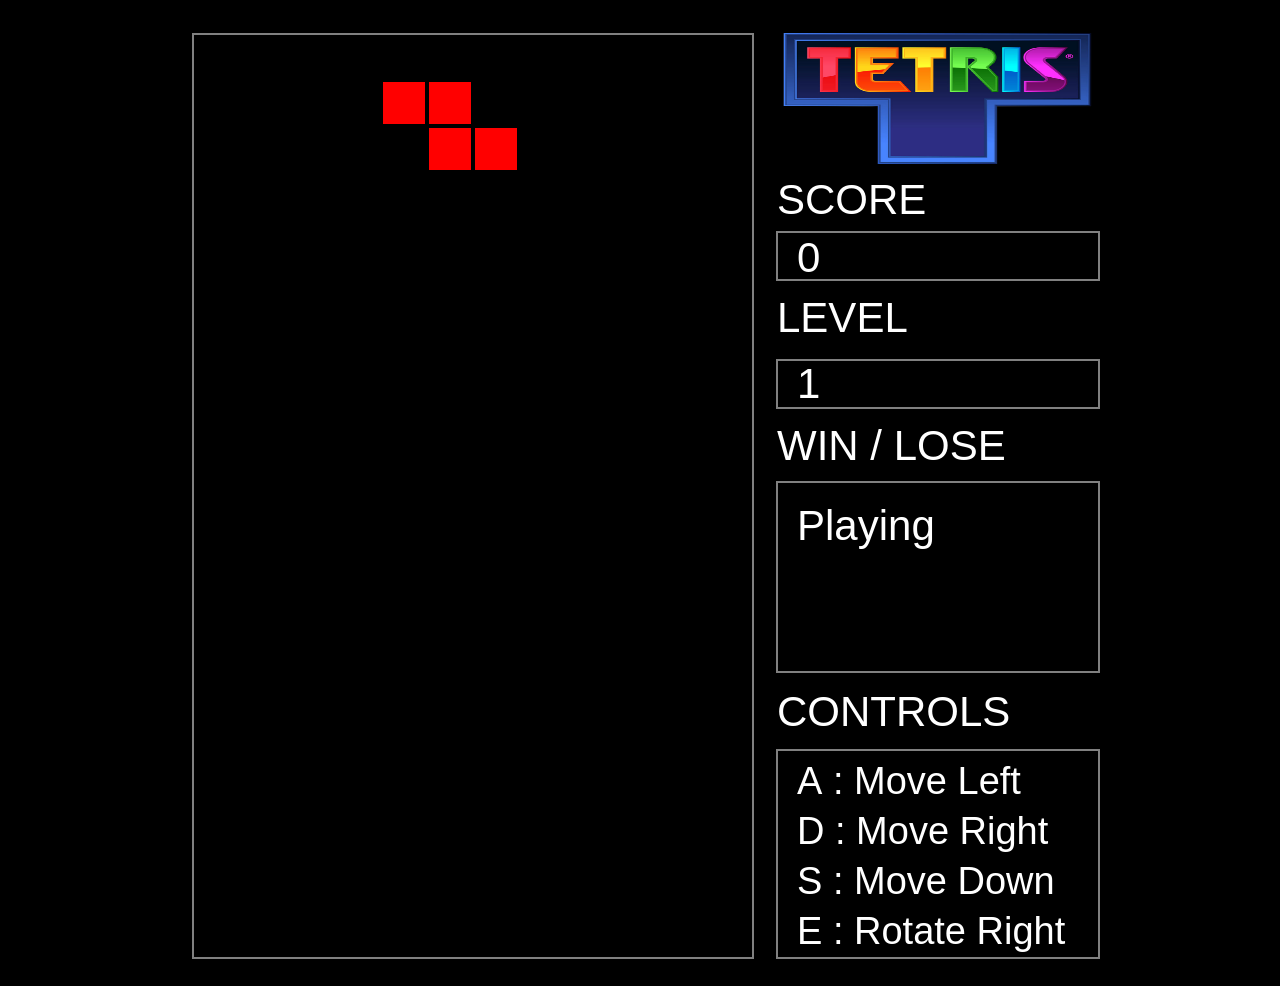
==== index.html @ 312f8224 "Rename to Index.html" ====
<!DOCTYPE html>
<html lang="en">
    <head>
        <meta charset="utf-8">
        <meta name="viewport" content="width = device-width, initial-scale = 1">
        <title>Tetris (Advanced)</title>
        <link rel="stylesheet" type="text/css" href="styles.css">
        <script src="TetrisBasics.js"></script>
    </head>
    <body>
        <canvas id='my-canvas'></canvas>
    </body>

</html>
---- styles.css ----
body {
    text-align: center;
    background: black;
}

#my-canvas {
    background: #fff;
    margin-left: 10px;
    margin-top: 10px;
}
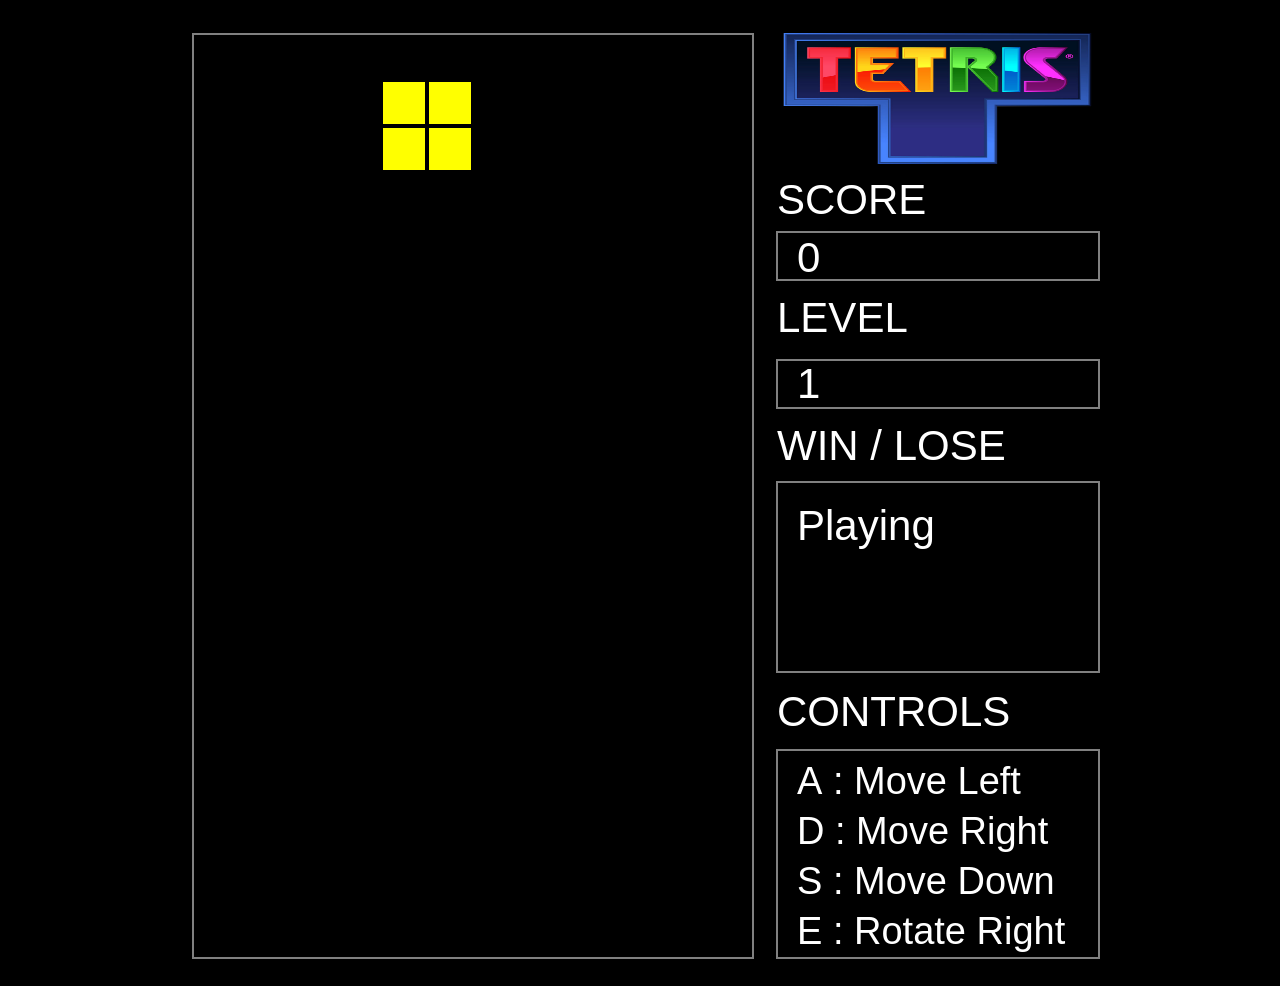
==== commit 42b3fd13: "Update index.html" ====
--- a/index.html
+++ b/index.html
@@ -3,7 +3,7 @@
     <head>
         <meta charset="utf-8">
         <meta name="viewport" content="width = device-width, initial-scale = 1">
-        <title>Tetris (Advanced)</title>
+        <title>Tetris</title>
         <link rel="stylesheet" type="text/css" href="styles.css">
         <script src="TetrisBasics.js"></script>
     </head>
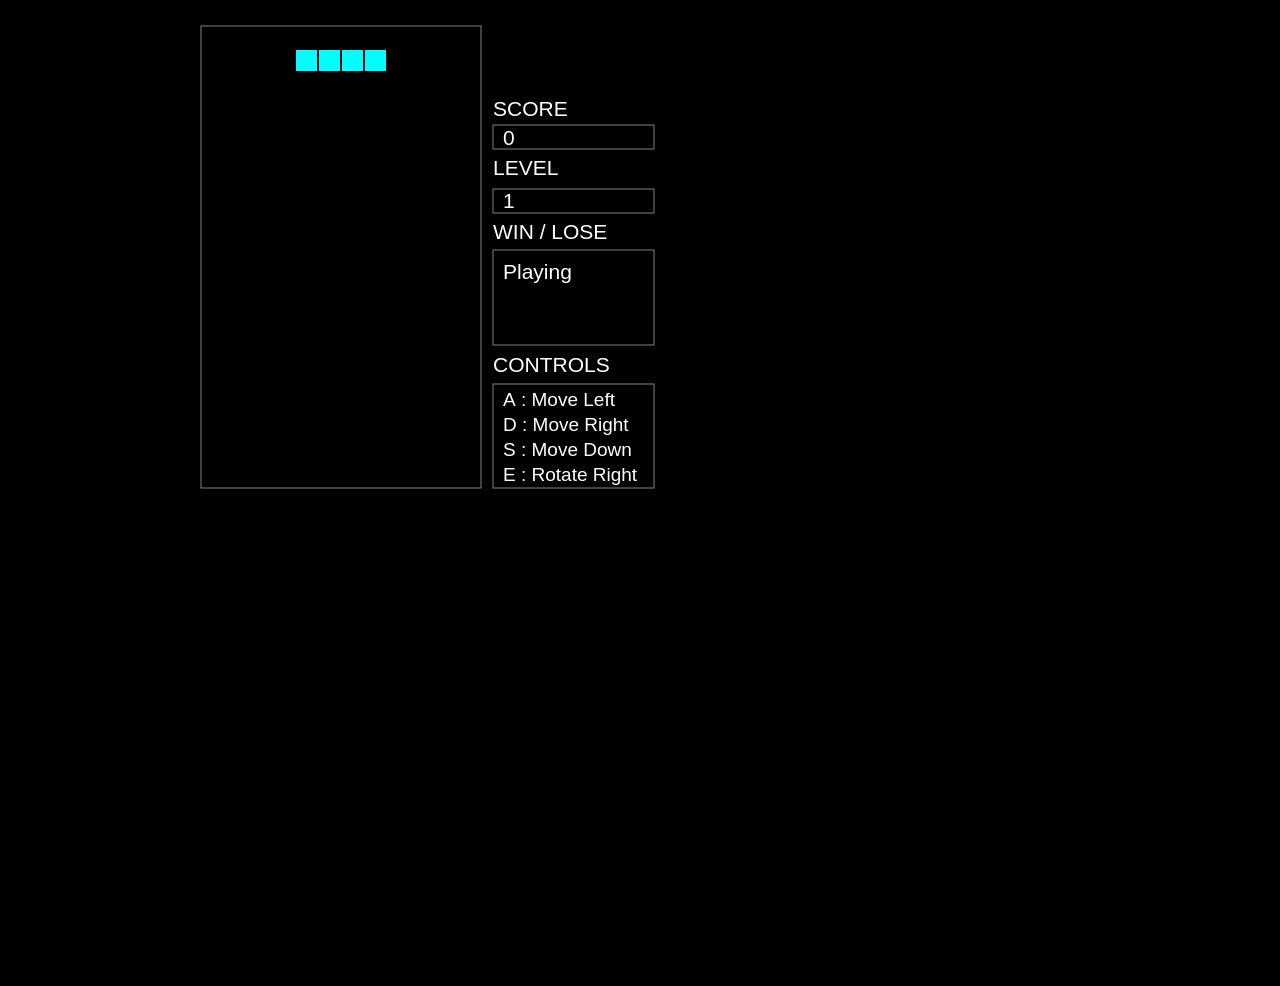
==== commit 9cf6dbf7: "Create ShootTetrominoDown function When pressing w, the tetromino will go all the way down now" ====
--- a/index.html
+++ b/index.html
@@ -8,7 +8,13 @@
         <script src="TetrisBasics.js"></script>
     </head>
     <body>
+        <div class="popup" onclick="myFunction()">Play
+            <span class="popuptext" id="myPopup">Popup text...</span>
+        </div>
+
         <canvas id='my-canvas'></canvas>
+
+
     </body>
 
 </html>
--- a/styles.css
+++ b/styles.css
@@ -7,4 +7,58 @@
     background: #fff;
     margin-left: 10px;
     margin-top: 10px;
-}+}
+
+
+/* Popup container */
+.popup {
+    position: relative;
+    display: inline-block;
+    cursor: pointer;
+  }
+  
+  /* The actual popup (appears on top) */
+  .popup .popuptext {
+    visibility: hidden;
+    width: 160px;
+    background-color: #555;
+    color: #fff;
+    text-align: center;
+    border-radius: 6px;
+    padding: 8px 0;
+    position: absolute;
+    z-index: 1;
+    bottom: 125%;
+    left: 50%;
+    margin-left: -80px;
+  }
+  
+  /* Popup arrow */
+  .popup .popuptext::after {
+    content: "";
+    position: absolute;
+    top: 100%;
+    left: 50%;
+    margin-left: -5px;
+    border-width: 5px;
+    border-style: solid;
+    border-color: #555 transparent transparent transparent;
+  }
+  
+  /* Toggle this class when clicking on the popup container (hide and show the popup) */
+  .popup .show {
+    visibility: visible;
+    -webkit-animation: fadeIn 1s;
+    animation: fadeIn 1s
+  }
+  
+  /* Add animation (fade in the popup) */
+  @-webkit-keyframes fadeIn {
+    from {opacity: 0;}
+    to {opacity: 1;}
+  }
+  
+  @keyframes fadeIn {
+    from {opacity: 0;}
+    to {opacity:1 ;}
+  }
